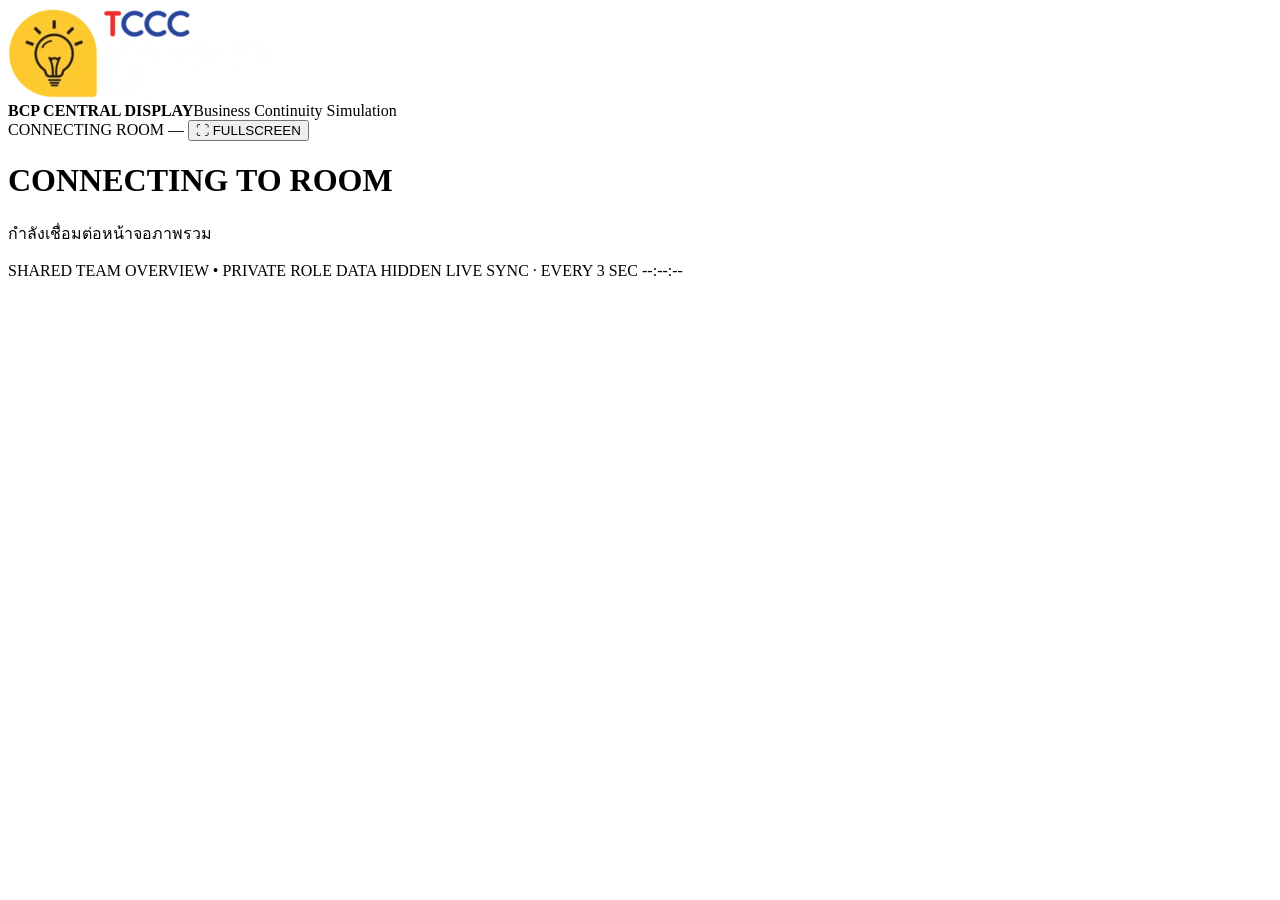
==== display.html @ 00f0289d "Add dedicated full-screen read-only central display route" ====
<!doctype html>
<html lang="th">
<head>
  <meta charset="UTF-8">
  <meta name="viewport" content="width=device-width,initial-scale=1,viewport-fit=cover">
  <meta name="theme-color" content="#111929">
  <meta name="referrer" content="no-referrer">
  <title>BCP Central Display | TCCC Learning Lab</title>
  <link rel="preconnect" href="https://fonts.googleapis.com">
  <link rel="preconnect" href="https://fonts.gstatic.com" crossorigin>
  <link href="https://fonts.googleapis.com/css2?family=Google+Sans:wght@400;500;600;700&family=Noto+Sans+Thai:wght@400;500;600;700&display=swap" rel="stylesheet">
  <link rel="stylesheet" href="./display.css?v=20261008.1">
</head>
<body>
  <div class="display-shell">
    <header class="display-header">
      <div class="brand">
        <img src="./assets/tccc-learning-lab.webp" alt="TCCC Learning Lab">
        <div class="brand-wordmark"><strong>BCP CENTRAL DISPLAY</strong><span>Business Continuity Simulation</span></div>
      </div>
      <div class="display-header-actions">
        <span id="syncStatus" class="sync-state"><span class="status-dot"></span> CONNECTING</span>
        <span id="roomCode" class="room-code">ROOM —</span>
        <button id="fullscreenBtn" class="viewer-button" type="button" aria-label="Enter fullscreen">⛶ FULLSCREEN</button>
      </div>
    </header>
    <main id="displayApp" class="display-content" aria-live="off">
      <div class="loading"><div class="spinner"></div><h1>CONNECTING TO ROOM</h1><p>กำลังเชื่อมต่อหน้าจอภาพรวม</p></div>
    </main>
    <footer class="display-footer">
      <span>SHARED TEAM OVERVIEW <span class="bullet">•</span> PRIVATE ROLE DATA HIDDEN</span>
      <span id="refreshLabel">LIVE SYNC · EVERY 3 SEC</span>
      <span id="localClock">--:--:--</span>
    </footer>
  </div>
  <script type="module" src="./display.js?v=20261008.1"></script>
</body>
</html>
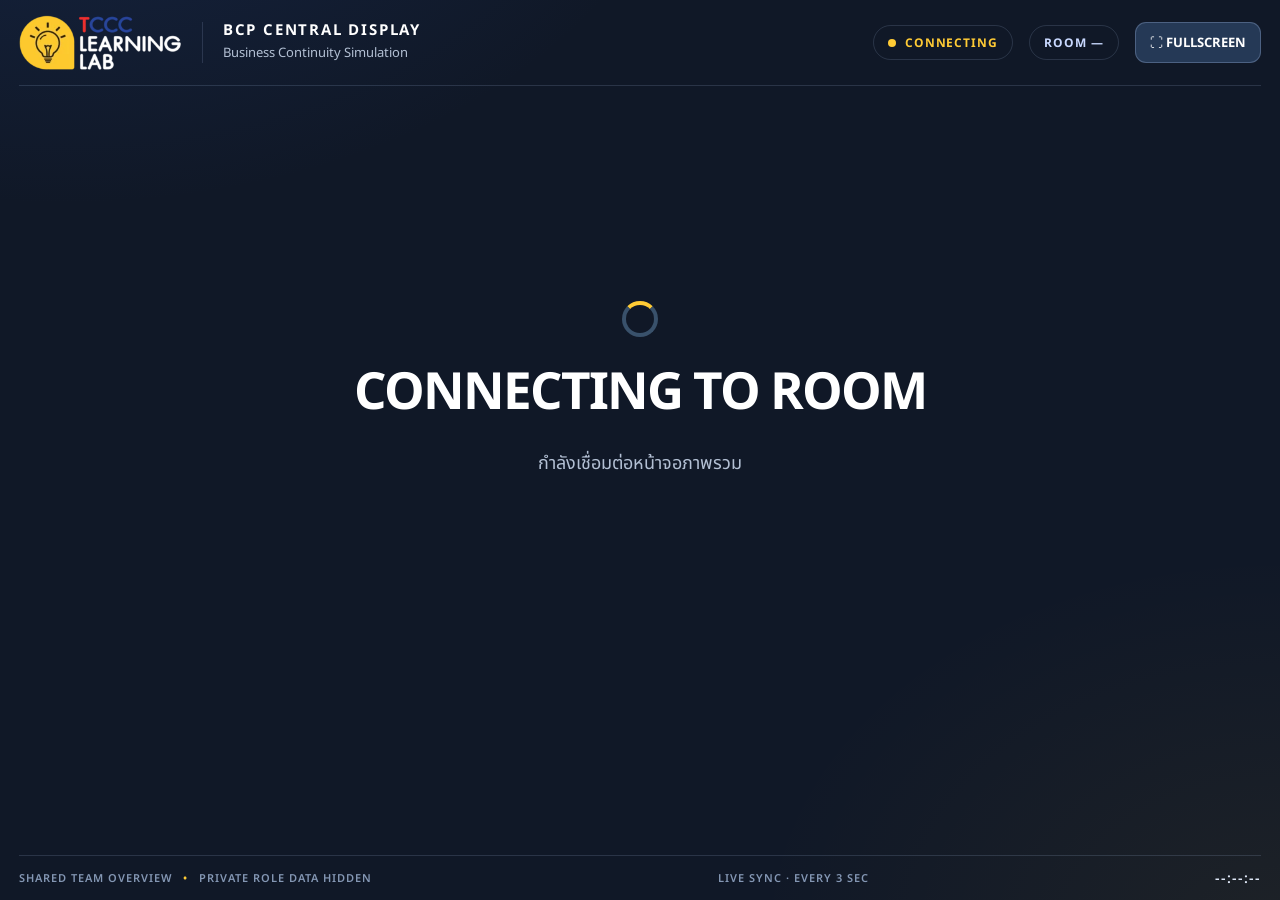
==== commit 4b308911: "Update central display asset revision for new Cash reserve balances" ====
--- a/display.html
+++ b/display.html
@@ -9,7 +9,7 @@
   <link rel="preconnect" href="https://fonts.googleapis.com">
   <link rel="preconnect" href="https://fonts.gstatic.com" crossorigin>
   <link href="https://fonts.googleapis.com/css2?family=Google+Sans:wght@400;500;600;700&family=Noto+Sans+Thai:wght@400;500;600;700&display=swap" rel="stylesheet">
-  <link rel="stylesheet" href="./display.css?v=20261008.1">
+  <link rel="stylesheet" href="./display.css?v=20261009.1">
 </head>
 <body>
   <div class="display-shell">
@@ -33,6 +33,6 @@
       <span id="localClock">--:--:--</span>
     </footer>
   </div>
-  <script type="module" src="./display.js?v=20261008.1"></script>
+  <script type="module" src="./display.js?v=20261009.1"></script>
 </body>
 </html>
--- a/display.css
+++ b/display.css
@@ -0,0 +1,274 @@
+:root{
+  --ink:#101827;
+  --surface:#172439;
+  --surface-2:#1b2b42;
+  --line:rgba(190,211,255,.15);
+  --white:#fff;
+  --muted:#b3c0d4;
+  --blue:#5b8af5;
+  --yellow:#ffcb35;
+  --red:#fa5962;
+  --green:#4bdfac;
+  font-family:"Google Sans","Noto Sans Thai",Arial,sans-serif;
+  color:var(--white);
+  background:var(--ink);
+  font-synthesis:none;
+}
+*{box-sizing:border-box}
+html,body{margin:0;width:100%;min-height:100%;background:var(--ink);overflow-x:hidden}
+body{
+  font-family:"Google Sans","Noto Sans Thai",Arial,sans-serif;
+  background:
+    radial-gradient(ellipse 70vw 46vw at 5% -23%,rgba(38,74,148,.26),transparent 70%),
+    radial-gradient(ellipse 55vw 40vw at 100% 104%,rgba(248,193,41,.06),transparent 75%),
+    #101827;
+  color:#fff;
+}
+button{font:inherit;cursor:pointer}
+.display-shell{min-height:100dvh;display:flex;flex-direction:column;padding:0 clamp(18px,1.65vw,38px)}
+.display-header{
+  min-height:86px;
+  display:flex;align-items:center;justify-content:space-between;gap:22px;
+  border-bottom:1px solid var(--line);
+}
+.brand{display:flex;align-items:center;gap:21px;min-width:0}
+.brand img{display:block;height:56px;max-width:225px;width:auto;object-fit:contain}
+.brand-wordmark{padding-left:20px;border-left:1px solid var(--line)}
+.brand-wordmark strong{display:block;font-size:19px;font-weight:700;letter-spacing:.12em;line-height:1.25}
+.brand-wordmark span{display:block;margin-top:3px;color:var(--muted);font-size:13px}
+.display-header-actions{display:flex;align-items:center;justify-content:flex-end;gap:16px;white-space:nowrap}
+.sync-state,.room-code{
+  display:inline-flex;align-items:center;gap:9px;
+  min-height:35px;padding:7px 14px;
+  border-radius:999px;
+  border:1px solid var(--line);
+  font-size:12px;
+  font-weight:700;
+  letter-spacing:.08em;
+}
+.sync-state{color:var(--yellow)}
+.sync-state.online{color:var(--green)}
+.sync-state.offline{color:#ff8189}
+.status-dot{width:8px;height:8px;border-radius:50%;background:currentColor}
+.sync-state.online .status-dot{box-shadow:0 0 0 5px rgba(75,223,172,.1)}
+.room-code{color:#c9d9ff}
+.viewer-button{
+  border:1px solid rgba(190,211,255,.26);
+  color:#fff;
+  background:#253956;
+  border-radius:11px;
+  min-height:41px;
+  padding:9px 14px;
+  font-size:13px;
+  font-weight:700;
+  transition:background .2s ease,transform .2s ease;
+}
+.viewer-button:hover{background:#36537e;transform:translateY(-1px)}
+.viewer-button:focus-visible{outline:3px solid var(--yellow);outline-offset:3px}
+.display-content{width:100%;flex:1;padding:20px 0 14px;display:flex;flex-direction:column;gap:15px}
+.display-headline{display:flex;align-items:center;justify-content:space-between;gap:20px}
+.eyebrow{color:var(--yellow);font-size:13px;letter-spacing:.14em;font-weight:700}
+.display-headline h1{margin:4px 0 3px;font-size:clamp(30px,3vw,52px);line-height:1.05;font-weight:700;letter-spacing:-.04em}
+.display-headline p{margin:4px 0 0;color:var(--muted);font-size:14px}
+.round-badge{
+  border:1px solid rgba(91,138,245,.5);
+  background:rgba(91,138,245,.13);color:#a9c4ff;
+  padding:10px 18px;border-radius:99px;font-weight:700;letter-spacing:.1em;font-size:12px;
+}
+.round-badge.twist{background:rgba(250,89,98,.14);color:#ff9ca0;border-color:rgba(250,89,98,.45)}
+.round-badge.result{background:rgba(255,203,53,.12);color:var(--yellow)}
+.kpi-grid{display:grid;grid-template-columns:repeat(4,minmax(0,1fr));gap:12px}
+.kpi{
+  min-width:0;
+  min-height:136px;
+  padding:18px 21px;
+  border:1px solid var(--line);
+  border-radius:22px;
+  display:flex;flex-direction:column;
+  justify-content:space-between;
+  background:linear-gradient(155deg,#1b2b42,#18263a);
+}
+.kpi-bc{background:linear-gradient(150deg,#243f77,#1b3158);border-color:rgba(91,138,245,.31)}
+.kpi-cash{background:linear-gradient(150deg,#4c3d20,#302b26);border-color:rgba(255,203,53,.27)}
+.kpi-time{background:linear-gradient(150deg,#293145,#1e293d)}
+.kpi-label{font-size:13px;color:#c6d3e5;font-weight:700;letter-spacing:.09em}
+.kpi strong{
+  display:block;
+  margin-top:7px;
+  font-size:clamp(33px,3.5vw,61px);
+  line-height:1;
+  letter-spacing:-.045em;
+  font-weight:700;
+  font-variant-numeric:tabular-nums;
+  white-space:nowrap;
+}
+.kpi-cash strong{color:var(--yellow);font-size:clamp(28px,2.9vw,52px)}
+.kpi-bc strong{color:#d7e4ff}
+.kpi-time strong{color:#fff;letter-spacing:.02em}
+.kpi-time .urgent{color:#ff767c;animation:pulse 1s ease-in-out infinite}
+.kpi small{font-size:12px;color:#a8b8ce;letter-spacing:.08em}
+@keyframes pulse{50%{opacity:.6}}
+.display-main{flex:1;min-height:0;display:grid;grid-template-columns:minmax(0,1.75fr) minmax(335px,.85fr);gap:12px}
+.display-primary,.display-aside{display:flex;flex-direction:column;gap:12px;min-width:0;min-height:0}
+.scenario-panel,.sites,.readiness-panel,.events-panel,.outcome-panel{
+  background:rgba(23,36,57,.92);
+  border:1px solid var(--line);border-radius:19px;
+  padding:18px 20px;min-width:0;
+}
+.section-header{
+  display:flex;justify-content:space-between;align-items:center;gap:12px;
+  margin-bottom:12px;
+}
+.section-header span{font-size:13px;font-weight:700;letter-spacing:.105em;color:#eaf1ff}
+.section-header small{font-size:10px;letter-spacing:.08em;color:#8fa4c2;text-align:right}
+.scenario-panel{
+  min-height:165px;
+  flex:0 0 auto;
+  background:linear-gradient(135deg,#1d2e47,#172439);
+  border-color:rgba(91,138,245,.18);
+}
+.scenario-panel p{
+  margin:0;
+  color:#e0e9f6;
+  font-size:clamp(15px,1.2vw,21px);
+  line-height:1.59;
+  display:-webkit-box;-webkit-line-clamp:6;-webkit-box-orient:vertical;
+  overflow:hidden;
+}
+.twist-banner{
+  display:grid;grid-template-columns:minmax(150px,.45fr) 1fr;gap:16px;
+  align-items:center;
+  border:1px solid rgba(250,89,98,.48);
+  border-left:7px solid var(--red);
+  border-radius:18px;padding:17px 20px;
+  background:linear-gradient(110deg,#57262e,#27223a);
+}
+.twist-banner span{color:#ff9b9d;font-size:13px;font-weight:700;letter-spacing:.14em}
+.twist-banner h3{margin:5px 0 0;font-size:20px}
+.twist-banner p{font-size:15px;line-height:1.48;color:#ffe4e5;margin:0;display:-webkit-box;-webkit-line-clamp:3;-webkit-box-orient:vertical;overflow:hidden}
+.sites{flex:1;display:flex;flex-direction:column;min-height:250px}
+.site-grid{display:grid;grid-template-columns:repeat(3,minmax(0,1fr));gap:10px;min-height:0;flex:1}
+.site-board{
+  min-width:0;min-height:210px;
+  padding:15px;
+  display:flex;flex-direction:column;gap:10px;
+  border:1px solid rgba(173,202,246,.15);
+  border-radius:17px;background:#101e32;
+}
+.site-heading{display:flex;justify-content:space-between;gap:12px}
+.site-heading>div{display:grid;grid-template-columns:8px 1fr;column-gap:9px;align-items:center}
+.site-mark{height:8px;width:8px;border-radius:100%;background:#79a3ff}
+.site-heading h3{margin:0;font-size:clamp(19px,1.7vw,27px);letter-spacing:-.03em}
+.site-heading small{grid-column:2;color:#819abc;font-size:10px;line-height:1.2}
+.site-heading>strong{font-size:20px;white-space:nowrap}
+.site-heading>strong small{color:#a6b5c9;font-size:10px}
+.chp-tags{display:flex;flex-wrap:wrap;gap:5px;align-content:flex-start;min-height:28px}
+.chp-tags span{
+  padding:5px 8px;
+  background:rgba(91,138,245,.16);border:1px solid rgba(91,138,245,.2);
+  border-radius:8px;color:#a9c7ff;font-size:11px;font-weight:700;
+}
+.chp-tags .empty-chp{background:transparent;color:#8492ab;border-color:rgba(173,202,246,.15)}
+.site-actions{display:flex;flex-direction:column;gap:7px;min-height:0;overflow:hidden}
+.site-action{display:grid;grid-template-columns:auto minmax(0,1fr);gap:6px;align-items:start;font-size:12px;line-height:1.4}
+.site-action b{color:#8cadf6}
+.site-action span{color:#cbd7e7;display:-webkit-box;-webkit-line-clamp:2;-webkit-box-orient:vertical;overflow:hidden}
+.site-more{color:var(--yellow);font-size:11px;font-weight:700}
+.no-cards{font-size:14px;color:#8398b8;margin-top:22px}
+.display-aside>*{flex:none}
+.readiness-count{font-size:clamp(36px,3.3vw,57px);font-weight:700;line-height:1;margin:14px 0 8px;color:var(--green)}
+.readiness-count span{font-size:21px;color:#d7e1f0}
+.readiness-track{height:10px;border-radius:20px;background:#304259;overflow:hidden}
+.readiness-track>div{height:100%;border-radius:20px;background:linear-gradient(90deg,#3fba93,#76f3bc);transition:width .3s ease}
+.readiness-panel p{margin:9px 0 0;color:var(--muted);font-size:12px}
+.outcome-panel{background:linear-gradient(145deg,#283340,#222b3b)}
+.outcome-numbers{display:grid;grid-template-columns:1fr 1fr;gap:9px}
+.outcome-numbers div{padding:10px;border-radius:11px;background:rgba(0,0,0,.13)}
+.outcome-numbers small{display:block;color:#b7c1d0;font-size:10px}
+.outcome-numbers strong{display:block;margin-top:5px;font-size:clamp(19px,1.8vw,28px);color:var(--yellow)}
+.outcome-numbers>div:first-child strong{color:#ff989a}
+.outcome-panel p{color:#e1e7f0;margin:12px 0 0;line-height:1.4;font-size:12px}
+.events-panel{flex:1;min-height:160px;display:flex;flex-direction:column}
+.event-list{overflow:hidden;display:flex;flex-direction:column;gap:2px}
+.event-row{
+  display:grid;grid-template-columns:8px minmax(0,1fr) auto;gap:10px;
+  padding:9px 0;border-top:1px solid rgba(190,211,255,.1);
+  align-items:center;
+}
+.event-row:first-child{border-top:0}
+.event-dot{width:8px;height:8px;border-radius:50%;background:var(--blue)}
+.event-danger .event-dot{background:var(--red)}
+.event-copy{display:flex;flex-direction:column;min-width:0;gap:2px}
+.event-copy strong{font-size:12px;letter-spacing:.025em}
+.event-copy span{font-size:11px;color:#c4d0e0;white-space:nowrap;overflow:hidden;text-overflow:ellipsis}
+.event-copy small{font-size:10px;color:#8ea2be}
+.event-row time{font-size:10px;color:#91a1b7;font-variant-numeric:tabular-nums}
+.no-events{margin:32px auto;color:#90a5c4;font-size:13px}
+.display-footer{
+  display:flex;justify-content:space-between;align-items:center;gap:12px;
+  min-height:45px;border-top:1px solid var(--line);
+  color:#8497b4;font-size:11px;letter-spacing:.09em;font-weight:600;
+}
+.display-footer #localClock{font-variant-numeric:tabular-nums;color:#e0e9f9;font-size:14px}
+.bullet{color:var(--yellow);padding:0 7px}
+.loading{
+  min-height:65vh;
+  display:flex;flex-direction:column;
+  justify-content:center;align-items:center;
+  text-align:center;
+}
+.loading h1{font-size:clamp(34px,4vw,62px);letter-spacing:-.04em;margin:18px 0 0}
+.loading p{color:var(--muted);font-size:18px;max-width:750px;line-height:1.6}
+.spinner{width:36px;height:36px;border:4px solid #39516b;border-top-color:var(--yellow);border-radius:50%;animation:spin .8s linear infinite}
+@keyframes spin{to{transform:rotate(360deg)}}
+@media(min-width:1500px) and (min-height:850px){
+  .display-shell{height:100dvh;overflow:hidden}
+  .scenario-panel{max-height:26vh}
+  .events-panel{min-height:0}
+}
+@media(max-width:1280px){
+  .display-shell{padding:0 19px}
+  .display-main{grid-template-columns:minmax(0,1.5fr) minmax(300px,.9fr)}
+  .kpi{min-height:117px;padding:15px}
+  .kpi strong{font-size:clamp(31px,3.4vw,48px)}
+  .kpi-cash strong{font-size:clamp(25px,2.9vw,40px)}
+  .brand-wordmark strong{font-size:15px}
+  .scenario-panel p{font-size:16px}
+  .site-board{padding:11px}
+}
+@media(max-width:1024px){
+  .display-header{flex-wrap:wrap;padding:12px 0;gap:12px}
+  .display-content{padding-top:17px}
+  .display-main{grid-template-columns:1fr}
+  .site-grid{min-height:250px}
+  .display-aside{display:grid;grid-template-columns:1fr 1fr;gap:12px}
+  .events-panel{grid-column:1 / -1}
+  .event-list{display:grid;grid-template-columns:1fr 1fr;column-gap:16px}
+}
+@media(max-width:720px){
+  .display-shell{padding:0 12px}
+  .display-header{align-items:flex-start}
+  .brand img{height:42px;max-width:170px}
+  .brand-wordmark{padding-left:12px}
+  .brand-wordmark span{display:none}
+  .brand-wordmark strong{font-size:12px}
+  .display-header-actions{gap:6px;flex-wrap:wrap;justify-content:flex-start}
+  .room-code,.sync-state{font-size:10px;padding:5px 10px;min-height:31px}
+  .viewer-button{min-height:31px;font-size:10px;padding:6px 10px}
+  .display-headline h1{font-size:29px}
+  .display-headline .eyebrow{font-size:10px}
+  .round-badge{font-size:10px;padding:7px}
+  .kpi-grid{grid-template-columns:repeat(2,minmax(0,1fr))}
+  .kpi{min-height:115px}
+  .kpi strong{font-size:30px}
+  .kpi-cash strong{font-size:25px}
+  .display-aside{grid-template-columns:1fr}
+  .site-grid{grid-template-columns:1fr}
+  .site-board{min-height:160px}
+  .site-actions{overflow:visible}
+  .site-action span{display:block}
+  .twist-banner{grid-template-columns:1fr}
+  .event-list{display:flex}
+  .display-footer{flex-wrap:wrap;padding:10px 0}
+}
+@media(prefers-reduced-motion:reduce){*{animation:none!important;transition:none!important}}
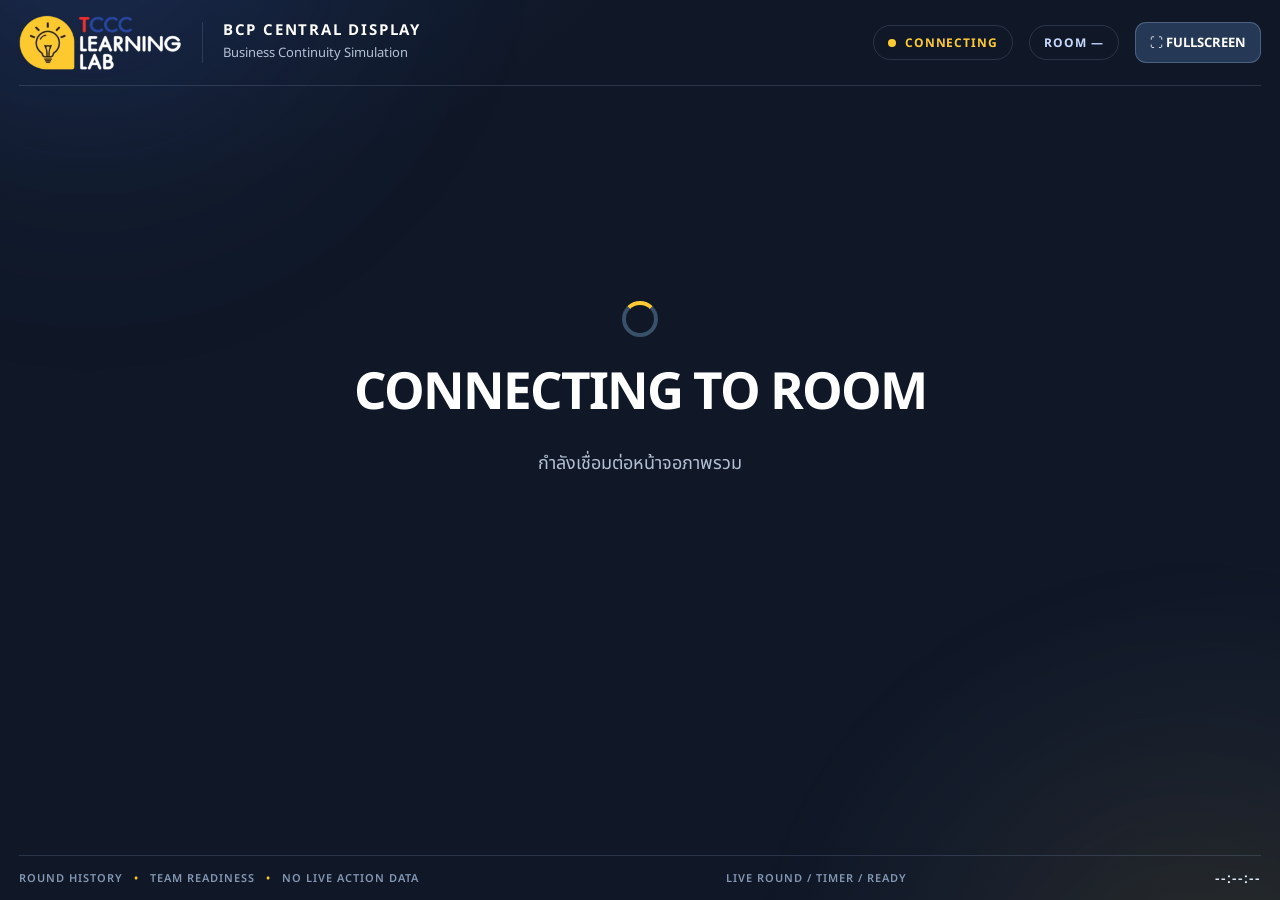
==== commit 38f53091: "Adjust projector labels and load redesigned historical display" ====
--- a/display.html
+++ b/display.html
@@ -9,7 +9,7 @@
   <link rel="preconnect" href="https://fonts.googleapis.com">
   <link rel="preconnect" href="https://fonts.gstatic.com" crossorigin>
   <link href="https://fonts.googleapis.com/css2?family=Google+Sans:wght@400;500;600;700&family=Noto+Sans+Thai:wght@400;500;600;700&display=swap" rel="stylesheet">
-  <link rel="stylesheet" href="./display.css?v=20261009.1">
+  <link rel="stylesheet" href="./display.css?v=20261009.2">
 </head>
 <body>
   <div class="display-shell">
@@ -28,11 +28,11 @@
       <div class="loading"><div class="spinner"></div><h1>CONNECTING TO ROOM</h1><p>กำลังเชื่อมต่อหน้าจอภาพรวม</p></div>
     </main>
     <footer class="display-footer">
-      <span>SHARED TEAM OVERVIEW <span class="bullet">•</span> PRIVATE ROLE DATA HIDDEN</span>
-      <span id="refreshLabel">LIVE SYNC · EVERY 3 SEC</span>
+      <span>ROUND HISTORY <span class="bullet">•</span> TEAM READINESS <span class="bullet">•</span> NO LIVE ACTION DATA</span>
+      <span id="refreshLabel">LIVE ROUND / TIMER / READY</span>
       <span id="localClock">--:--:--</span>
     </footer>
   </div>
-  <script type="module" src="./display.js?v=20261009.1"></script>
+  <script type="module" src="./display.js?v=20261009.2"></script>
 </body>
 </html>
--- a/display.css
+++ b/display.css
@@ -272,3 +272,185 @@
   .display-footer{flex-wrap:wrap;padding:10px 0}
 }
 @media(prefers-reduced-motion:reduce){*{animation:none!important;transition:none!important}}
+
+
+/* 2026-10-09: Projector summary / historic results. No Site actions and no event feed. */
+body{position:relative;isolation:isolate}
+body::before,
+body::after{
+  content:"";
+  position:fixed;
+  width:74vmax;
+  height:74vmax;
+  border-radius:50%;
+  pointer-events:none;
+  z-index:0;
+  filter:blur(52px);
+  will-change:transform,opacity;
+  opacity:.32;
+}
+body::before{
+  top:-43vmax;left:-30vmax;
+  background:radial-gradient(circle,rgba(68,115,223,.45) 0%,rgba(68,115,223,.12) 37%,transparent 68%);
+  animation:ambient-drift-blue 33s ease-in-out infinite alternate;
+}
+body::after{
+  bottom:-45vmax;right:-30vmax;
+  background:radial-gradient(circle,rgba(237,191,56,.23) 0%,rgba(85,118,207,.10) 37%,transparent 68%);
+  animation:ambient-drift-gold 39s ease-in-out infinite alternate;
+}
+@keyframes ambient-drift-blue{
+  0%{transform:translate3d(0,0,0) scale(1);opacity:.25}
+  50%{transform:translate3d(8vw,5vh,0) scale(1.12);opacity:.36}
+  100%{transform:translate3d(2vw,15vh,0) scale(.96);opacity:.25}
+}
+@keyframes ambient-drift-gold{
+  0%{transform:translate3d(0,0,0) scale(.95);opacity:.20}
+  50%{transform:translate3d(-8vw,-5vh,0) scale(1.14);opacity:.30}
+  100%{transform:translate3d(-3vw,-13vh,0) scale(1.03);opacity:.22}
+}
+.display-shell{position:relative;z-index:1}
+.history-layout{
+  display:grid;
+  grid-template-columns:minmax(0,1.65fr) minmax(315px,.8fr);
+  flex:1;
+  gap:15px;
+  min-height:0;
+}
+.history-panel,
+.history-sidebar>*{
+  border:1px solid rgba(190,211,255,.15);
+  border-radius:22px;
+  background:linear-gradient(150deg,rgba(26,41,62,.91),rgba(20,32,51,.87));
+  backdrop-filter:blur(18px);
+  -webkit-backdrop-filter:blur(18px);
+  box-shadow:0 15px 45px rgba(2,10,27,.12);
+}
+.history-panel{min-width:0;padding:22px;display:flex;flex-direction:column;gap:13px}
+.history-panel>.section-header{margin:0 0 4px}
+.archive-grid{
+  min-height:0;flex:1;
+  display:grid;
+  grid-template-columns:repeat(2,minmax(0,1fr));
+  grid-template-rows:repeat(2,minmax(175px,1fr));
+  gap:12px;
+}
+.archive-round{
+  min-width:0;min-height:0;
+  display:flex;flex-direction:column;gap:11px;
+  padding:18px;
+  border-radius:18px;
+  background:rgba(8,19,37,.58);
+  border:1px solid rgba(190,211,255,.13);
+}
+.archive-round-top{
+  display:flex;align-items:center;justify-content:space-between;
+  gap:10px;
+}
+.archive-round-top span{
+  color:#e6f0ff;font-weight:750;font-size:15px;letter-spacing:.05em
+}
+.archive-round-top b{color:#a9bad4;font-weight:700;font-size:10px;letter-spacing:.08em;white-space:nowrap}
+.archive-complete{
+  border-color:rgba(98,142,241,.35);
+  background:linear-gradient(140deg,rgba(32,56,94,.82),rgba(20,32,51,.9));
+}
+.archive-complete .archive-round-top b{color:#76e2be}
+.archive-current{
+  border-color:rgba(253,201,45,.47);
+  background:linear-gradient(140deg,rgba(61,55,46,.6),rgba(20,32,51,.88));
+}
+.archive-current .archive-round-top b{color:var(--yellow)}
+.archive-future{opacity:.65}
+.archive-wait{
+  margin:auto 0;
+  color:#adbfd7;
+  font-size:clamp(14px,1.1vw,17px);
+  line-height:1.65;
+}
+.archive-score{
+  display:grid;
+  grid-template-columns:repeat(2,minmax(0,1fr));
+  gap:10px;
+}
+.archive-score>div{display:flex;flex-direction:column;gap:5px}
+.archive-score small,.archive-cash small{
+  color:#a9b9d1;font-size:10px;letter-spacing:.08em;font-weight:700
+}
+.archive-score strong{
+  font-size:clamp(28px,2.5vw,44px);
+  line-height:1;
+  font-weight:700;
+  letter-spacing:-.04em;
+}
+.archive-score .score-loss{color:#ffa0a1}
+.archive-cash{display:flex;gap:9px;align-items:baseline;flex-wrap:wrap}
+.archive-cash strong{font-size:clamp(17px,1.5vw,25px);color:var(--yellow)}
+.archive-complete>p{
+  margin:auto 0 0;
+  color:#d2dfef;
+  font-size:12px;line-height:1.5;
+  display:-webkit-box;
+  -webkit-line-clamp:2;
+  -webkit-box-orient:vertical;
+  overflow:hidden;
+}
+.history-sidebar{min-width:0;display:flex;flex-direction:column;gap:12px}
+.history-sidebar>*{min-width:0;padding:20px}
+.history-sidebar .readiness-panel{min-height:185px}
+.history-sidebar .readiness-count{font-size:clamp(48px,4vw,78px)}
+.history-sidebar .readiness-count span{font-size:20px}
+.readiness-hint{font-size:13px;color:#b4c5dc;margin-top:14px}
+.history-outcome{flex:1;min-height:175px;display:flex;flex-direction:column;gap:10px}
+.history-outcome>span{
+  color:#a7beea;font-size:12px;letter-spacing:.07em;font-weight:700
+}
+.history-outcome h3{
+  font-weight:650;font-size:clamp(20px,1.7vw,29px);
+  margin:2px 0 6px;line-height:1.4;
+}
+.history-outcome-stats{display:grid;grid-template-columns:1fr 1fr;gap:10px;margin-top:auto}
+.history-outcome-stats>div{
+  border-radius:12px;padding:13px;
+  background:rgba(0,0,0,.17);
+  display:flex;flex-direction:column;gap:6px;
+}
+.history-outcome-stats small{font-size:10px;letter-spacing:.07em;color:#afc0d8}
+.history-outcome-stats b{font-size:clamp(20px,1.8vw,30px);line-height:1.1}
+.history-outcome-stats>div:first-child b{color:#ffabab}
+.history-outcome-stats>div:last-child b{color:var(--yellow)}
+.waiting-history p{color:#a9bbd2;line-height:1.6}
+.history-policy{
+  display:flex;align-items:flex-start;gap:10px;
+  min-height:95px;
+  background:rgba(44,73,119,.28)!important;
+}
+.policy-dot{width:8px;height:8px;border-radius:50%;background:var(--green);margin-top:4px;flex:none}
+.history-policy strong{font-size:12px;letter-spacing:.07em;color:#a8c8ff}
+.history-policy p{font-size:12px;color:#b5c6dd;line-height:1.6;margin:7px 0 0}
+.kpi-cash strong{font-size:clamp(30px,3.1vw,54px)}
+.kpi-cash small{color:#f7d78b;font-weight:650}
+.display-content{min-height:0}
+@media(min-width:1500px) and (min-height:850px){
+  .history-layout{overflow:hidden}
+  .history-panel,.history-sidebar{min-height:0}
+  .history-sidebar .readiness-panel{min-height:175px}
+}
+@media(max-width:1040px){
+  .history-layout{grid-template-columns:1fr}
+  .history-sidebar{display:grid;grid-template-columns:1fr 1fr}
+  .history-sidebar .history-policy{grid-column:1/-1}
+  .archive-grid{grid-template-rows:auto auto}
+  .archive-round{min-height:165px}
+}
+@media(max-width:720px){
+  .archive-grid{grid-template-columns:1fr;grid-template-rows:auto}
+  .archive-round{min-height:145px}
+  .history-panel{padding:15px}
+  .history-sidebar{display:flex;flex-direction:column}
+  .history-sidebar>*{padding:17px}
+  .history-outcome{min-height:175px}
+}
+@media(prefers-reduced-motion:reduce){
+  body::before,body::after{animation:none!important;will-change:auto}
+}
